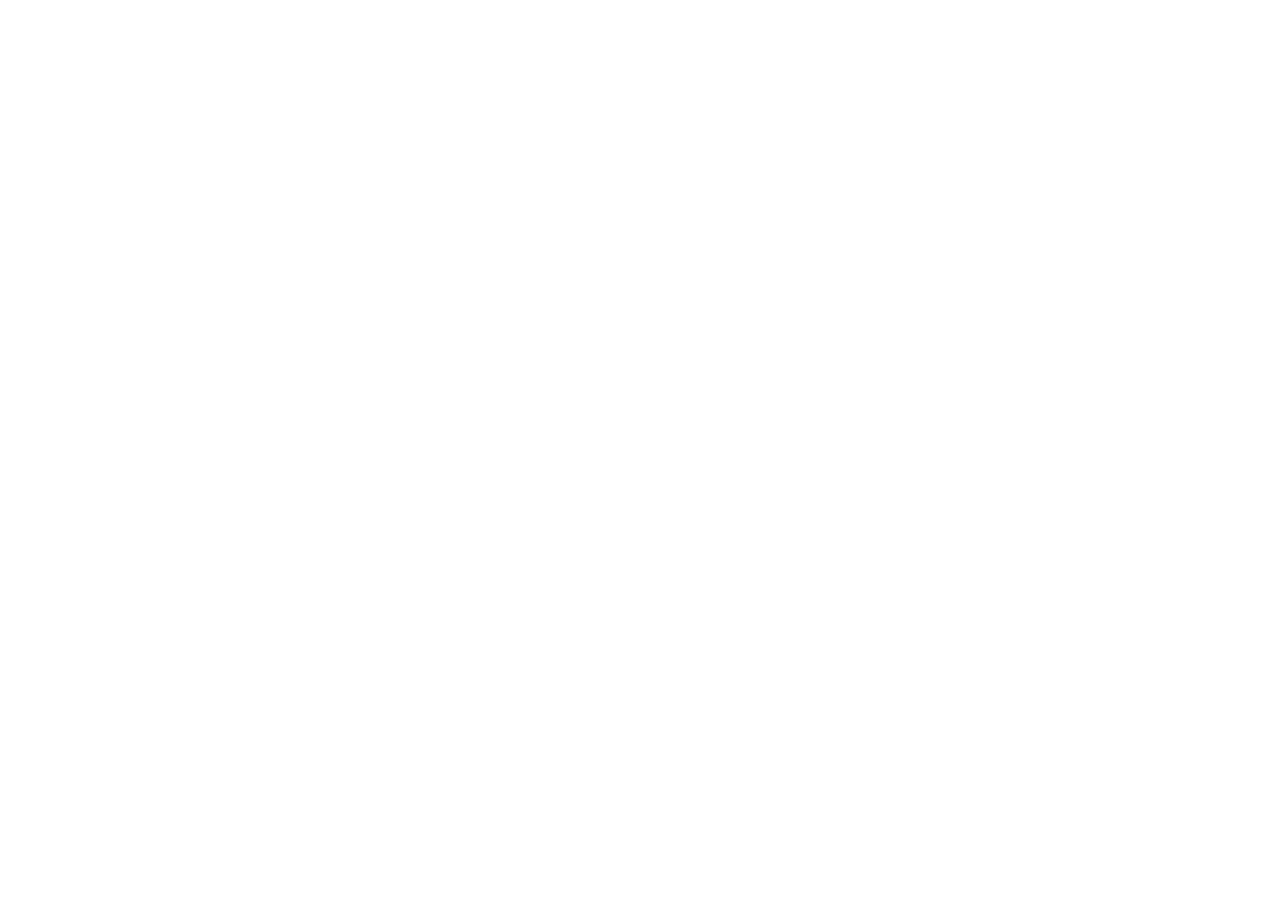
==== figura.html @ fce721c8 "README,Html,Js UpdateFile" ====
<!DOCTYPE html>
<html lang="en">
<head>
    <meta charset="UTF-8">
    <meta http-equiv="X-UA-Compatible" content="IE=edge">
    <meta name="viewport" content="width=device-width, initial-scale=1.0">
    <title>Figuras Geometricas | Clase del Curso</title>
</head>
<body>
    

    <script src=""></script>
</body>
</html>
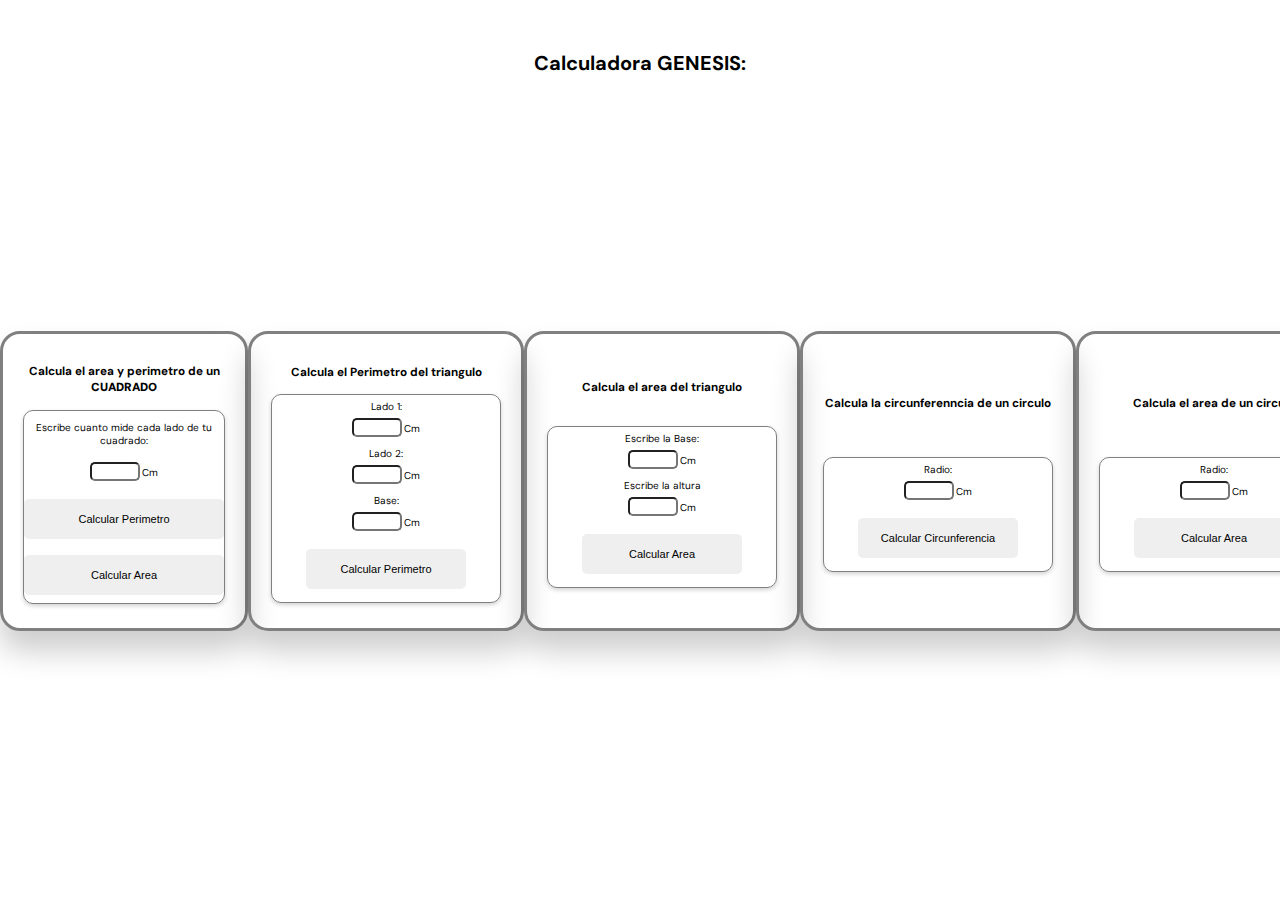
==== commit fbcc63c6: "logica  y css" ====
--- a/figura.html
+++ b/figura.html
@@ -4,11 +4,98 @@
     <meta charset="UTF-8">
     <meta http-equiv="X-UA-Compatible" content="IE=edge">
     <meta name="viewport" content="width=device-width, initial-scale=1.0">
+    <link rel="preconnect" href="https://fonts.googleapis.com">
+    <link rel="preconnect" href="https://fonts.gstatic.com" crossorigin>
+    <link href="https://fonts.googleapis.com/css2?family=DM+Sans&display=swap" rel="stylesheet">
+    <link rel="stylesheet" href="./style.css">
     <title>Figuras Geometricas | Clase del Curso</title>
 </head>
 <body>
+    <header>
+        <h1>Calculadora GENESIS:</h1>
+    </header>
+    <main>
+        <section class="card-cuadrado">
+            <div class="titulo">
+                <h3>Calcula el area y perimetro de un <b>CUADRADO</b></h3>
+            </div>
+            <form action="" class="form-cuadrado">
+                <label for="inputCuadrado">Escribe cuanto mide cada lado de tu cuadrado:</label>
+                <div class="input-container">
+                    <input id="inputCuadrado" type="number" class="input-cuadrado"><span>Cm</span>
+                </div>
+                <button class="boton-regular" type="button" onclick="calcularPerimetroCuadrado()">Calcular Perimetro</button>
+                <button class="boton-regular" type="button" onclick="calcularAreaCuadrado()">Calcular Area</button>
+            </form>
+        </section>
+        <section class="card-triangulo">
+            <div class="titulo">
+                <h3>Calcula el Perimetro del triangulo</h3>
+            </div>
+            <form action="" class="form-triangulo">
+                <div class="input-container__triangulo">
+                    <label for="lado1">Lado 1:</label>
+                    <div class="input-container">
+                        <input type="number" id="lado1" class="input-cuadrado"><span>Cm</span>
+                    </div>
     
+                    <label for="lado2">Lado 2:</label>
+                    <div class="input-container">
+                        <input type="number" id="lado2" class="input-cuadrado"><span>Cm</span>
+                    </div>
+    
+                    <label for="base">Base:</label>
+                    <div class="input-container">
+                        <input type="number" id="base" class="input-cuadrado"><span>Cm</span>
+                    </div>
+                </div>
+    
+                <button class="boton-triangulo" type="button" onclick="calcularPerimetroTriangulo()">Calcular Perimetro</button>
+            </form>
+        </section>
+        <section class="card-cuadrado">
+            <div class="titulo">
+                <h3>Calcula el area del triangulo</h3>
+            </div>
+            <form action="" class="form-triangulo-area">
+                <label for="base1">Escribe la Base:</label>
+                <div class="input-container">
+                    <input type="number" id="base1" class="input-cuadrado"><span>Cm</span>
+                </div>
 
-    <script src=""></script>
+                <label for="altura">Escribe la altura</label>
+                <div class="input-container">
+                    <input type="number" id="altura" class="input-cuadrado"><span>Cm</span>
+                </div>
+
+                <button class="boton-triangulo" type="button" onclick="calcularAreaTriangulo()">Calcular Area</button>
+            </form>
+        </section>
+        <section class="card-cuadrado">
+            <div class="titulo">
+                <h3>Calcula la circunferenncia de un circulo</h3>
+            </div>
+            <form action="" class="form-circulo__circunferencia">
+                <label for="radio">Radio: </label>
+                <div class="input-container">
+                    <input class="input-cuadrado" type="number" id="radio"><span>Cm</span>
+                </div>
+                <button class="boton-triangulo" type="button" onclick="calcularCircunferencia()">Calcular Circunferencia</button>
+            </form>
+        </section>
+        <section class="card-cuadrado">
+            <div class="titulo">
+                <h3>Calcula el area de un circulo</h3>
+            </div>
+            <form action="" class="form-circulo__circunferencia">
+                <label for="radioA">Radio: </label>
+                <div class="input-container">
+                    <input class="input-cuadrado" type="number" id="radioA"><span>Cm</span>
+                </div>
+                <button class="boton-triangulo" type="button" onclick="calcularArea()">Calcular Area</button>
+            </form>
+        </section>
+    </main>
+    <script src="./figura.js"></script>
 </body>
 </html>--- a/style.css
+++ b/style.css
@@ -0,0 +1,151 @@
+html {
+    font-size: 62.5%;
+    font-family: 'DM Sans', sans-serif;
+}
+* {
+    box-sizing: border-box;
+    padding: 0%;
+    margin: 0%;
+}
+header {
+    margin-top: 50px;
+    display: flex;
+    align-content: center;
+    align-items: center;
+    justify-content: center;
+}
+main {
+    width: 100vw;
+    height: 90vh;
+    display: flex;
+    flex-direction: row;
+    align-items: center;
+    justify-content: space-evenly;
+}
+
+.card-cuadrado {
+    display: flex;
+    flex-direction: column;
+    align-items: center;
+    width: 300px;
+    height: 300px;
+    border: 3px solid grey;
+    justify-content:space-evenly;
+    border-radius: 20px;
+    padding: 20px;
+    box-shadow: rgba(0, 0, 0, 0.2) 0px 20px 30px;
+}
+.titulo {
+    display: flex;
+    flex-direction: column;
+    text-align: center;
+    margin-top: 5px;
+    margin-bottom: 10px;
+}
+.form-cuadrado {
+    display: flex;
+    flex-direction: column;
+    text-align: center;
+    align-items: center;
+    justify-content: center;
+    border: solid 1px grey;
+    border-radius: 10px;
+    box-shadow: rgba(0, 0, 0, 0.18) 0px 2px 4px;
+}
+.form-cuadrado label {
+    margin-bottom: 10px;
+    margin-top: 10px;
+}
+
+.input-cuadrado {
+    width: 50px;
+    margin-bottom: 10px;
+    border-radius: 5px;
+    margin-right: 2px;
+}
+.input-cuadrado:hover {
+    border:mediumseagreen solid 3px;
+}
+.input-container {
+    margin-top: 5px;
+}
+.boton-regular {
+    width: 200px;
+    height: 40px;
+    border: none;
+    margin: 8px 0;
+    font-size: 1.1rem;
+    border-radius: 5px;
+}
+.boton-regular:hover {
+    border: mediumseagreen solid 3px;
+}
+
+/*TRIANGulo*/
+.card-triangulo {
+    display: flex;
+    flex-direction: column;
+    align-items: center;
+    width: 300px;
+    height: 300px;
+    border: 3px solid grey;
+    justify-content:space-evenly;
+    border-radius: 20px;
+    padding: 20px;
+    box-shadow: rgba(0, 0, 0, 0.2) 0px 20px 30px;
+}
+.form-triangulo {
+    width: 230px;
+    display: flex;
+    flex-direction: column;
+    text-align: center;
+    align-items: center;
+    justify-content: center;
+    border: solid 1px grey;
+    border-radius: 10px;
+    box-shadow: rgba(0, 0, 0, 0.18) 0px 2px 4px;
+    padding: 5px;
+}
+.input-container__triangulo {
+    display: flex;
+    flex-direction: column;
+}
+.boton-triangulo {
+    width: 160px;
+    height: 40px;
+    border: none;
+    margin: 8px 0;
+    font-size: 1.1rem;
+    border-radius: 5px;
+}
+.boton-triangulo:hover {
+    border: mediumseagreen solid 3px;
+}
+
+.form-triangulo-area {
+    width: 230px;
+    display: flex;
+    flex-direction: column;
+    text-align: center;
+    align-items: center;
+    justify-content: center;
+    border: solid 1px grey;
+    border-radius: 10px;
+    box-shadow: rgba(0, 0, 0, 0.18) 0px 2px 4px;
+    padding: 5px;
+}
+
+.form-circulo__circunferencia {
+    width: 230px;
+    display: flex;
+    flex-direction: column;
+    text-align: center;
+    align-items: center;
+    justify-content: center;
+    border: solid 1px grey;
+    border-radius: 10px;
+    box-shadow: rgba(0, 0, 0, 0.18) 0px 2px 4px;
+    padding: 5px;
+}
+
+
